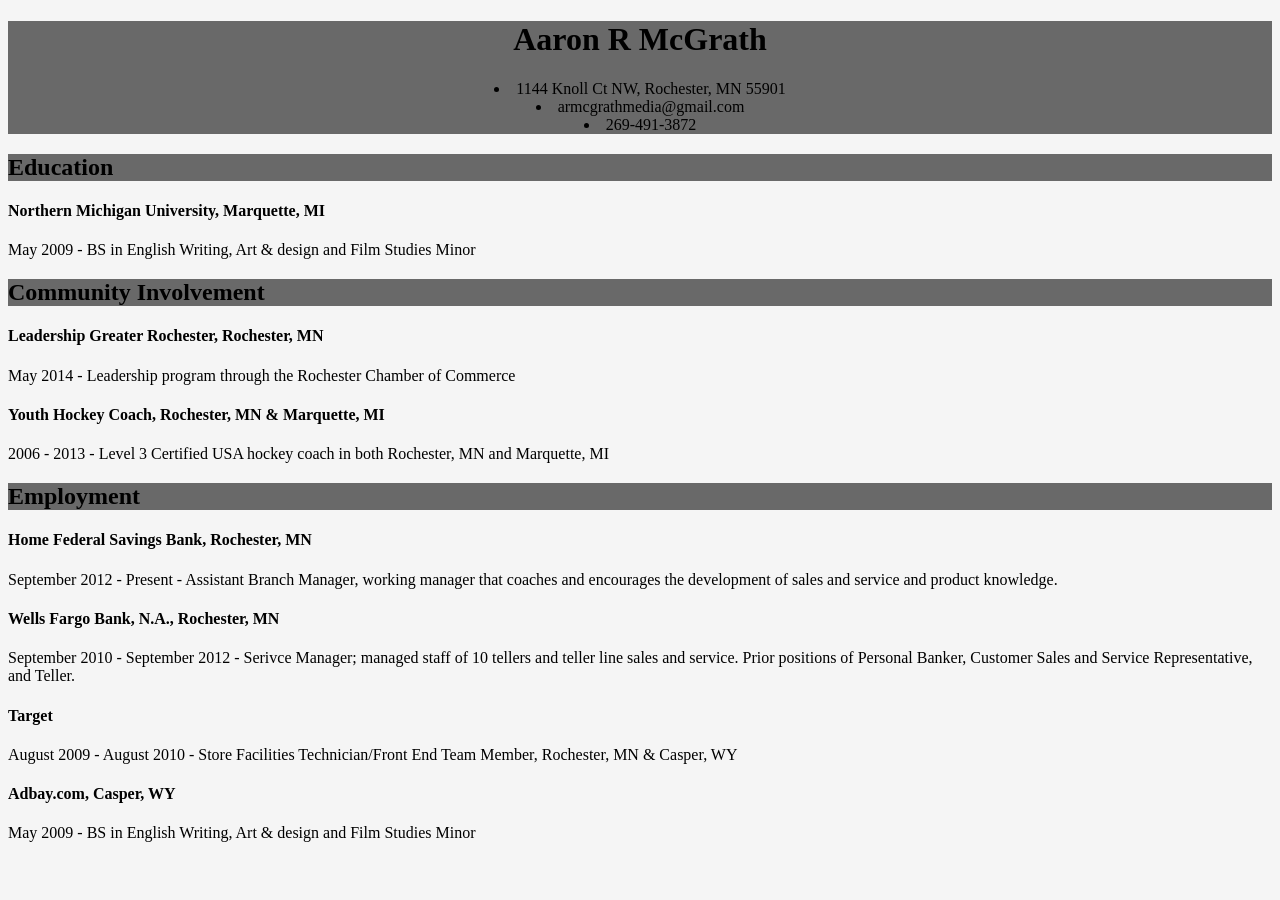
==== index.html @ a24fd762 "HTML Updated file name to be index.html" ====
﻿<!DOCTYPE html>

<html>
<title>Aaron R McGrath Prime Academy Resume</title>
<head>
<link rel="stylesheet" type="text/css" href="index.css">
</head>

<div class="heading">
<title>Aaron R McGrath Resume</title>
 <h1>Aaron R McGrath</h1>
  <li>1144 Knoll Ct NW, Rochester, MN 55901</li>
  <li>armcgrathmedia@gmail.com</li>
  <li>269-491-3872</li>
</div>

<body>
<div class="experience">
 <h2>Education</h2>
  <h4>Northern Michigan University, Marquette, MI</h4>
    <p>May 2009 - BS in English Writing, Art & design and Film Studies Minor</p>
 
<h2>Community Involvement</h2>
  <h4>Leadership Greater Rochester, Rochester, MN</h4>
    <p>May 2014 - Leadership program through the Rochester Chamber of Commerce</p>

<h4>Youth Hockey Coach, Rochester, MN & Marquette, MI</h4>
    <p>2006 - 2013 - Level 3 Certified USA hockey coach in both Rochester, MN and Marquette, MI</p>

<h2>Employment</h2>
  <h4>Home Federal Savings Bank, Rochester, MN</h4>
    <p>September 2012 - Present - Assistant Branch Manager, working manager that coaches and encourages the development of sales and service and product knowledge.</p>
  
  <h4>Wells Fargo Bank, N.A., Rochester, MN</h4>
    <p>September 2010 - September 2012  - Serivce Manager; managed staff of 10 tellers and teller line sales and service. Prior positions of Personal Banker, Customer Sales and Service Representative, and Teller.</p>

  <h4>Target</h4>
    <p>August 2009 - August 2010 - Store Facilities Technician/Front End Team Member, Rochester, MN & Casper, WY</p>

  <h4>Adbay.com, Casper, WY</h4>
    <p>May 2009 - BS in English Writing, Art & design and Film Studies Minor</p>
</div>
</body>




</html>
---- index.css ----
html {
	background-color: whitesmoke;
}

.heading {
	text-align: center;
	background-color: dimgray;
	color:black;
}


h2 {

   background-color: dimgray;
   color:black;
}


h4,p {

    ;
}
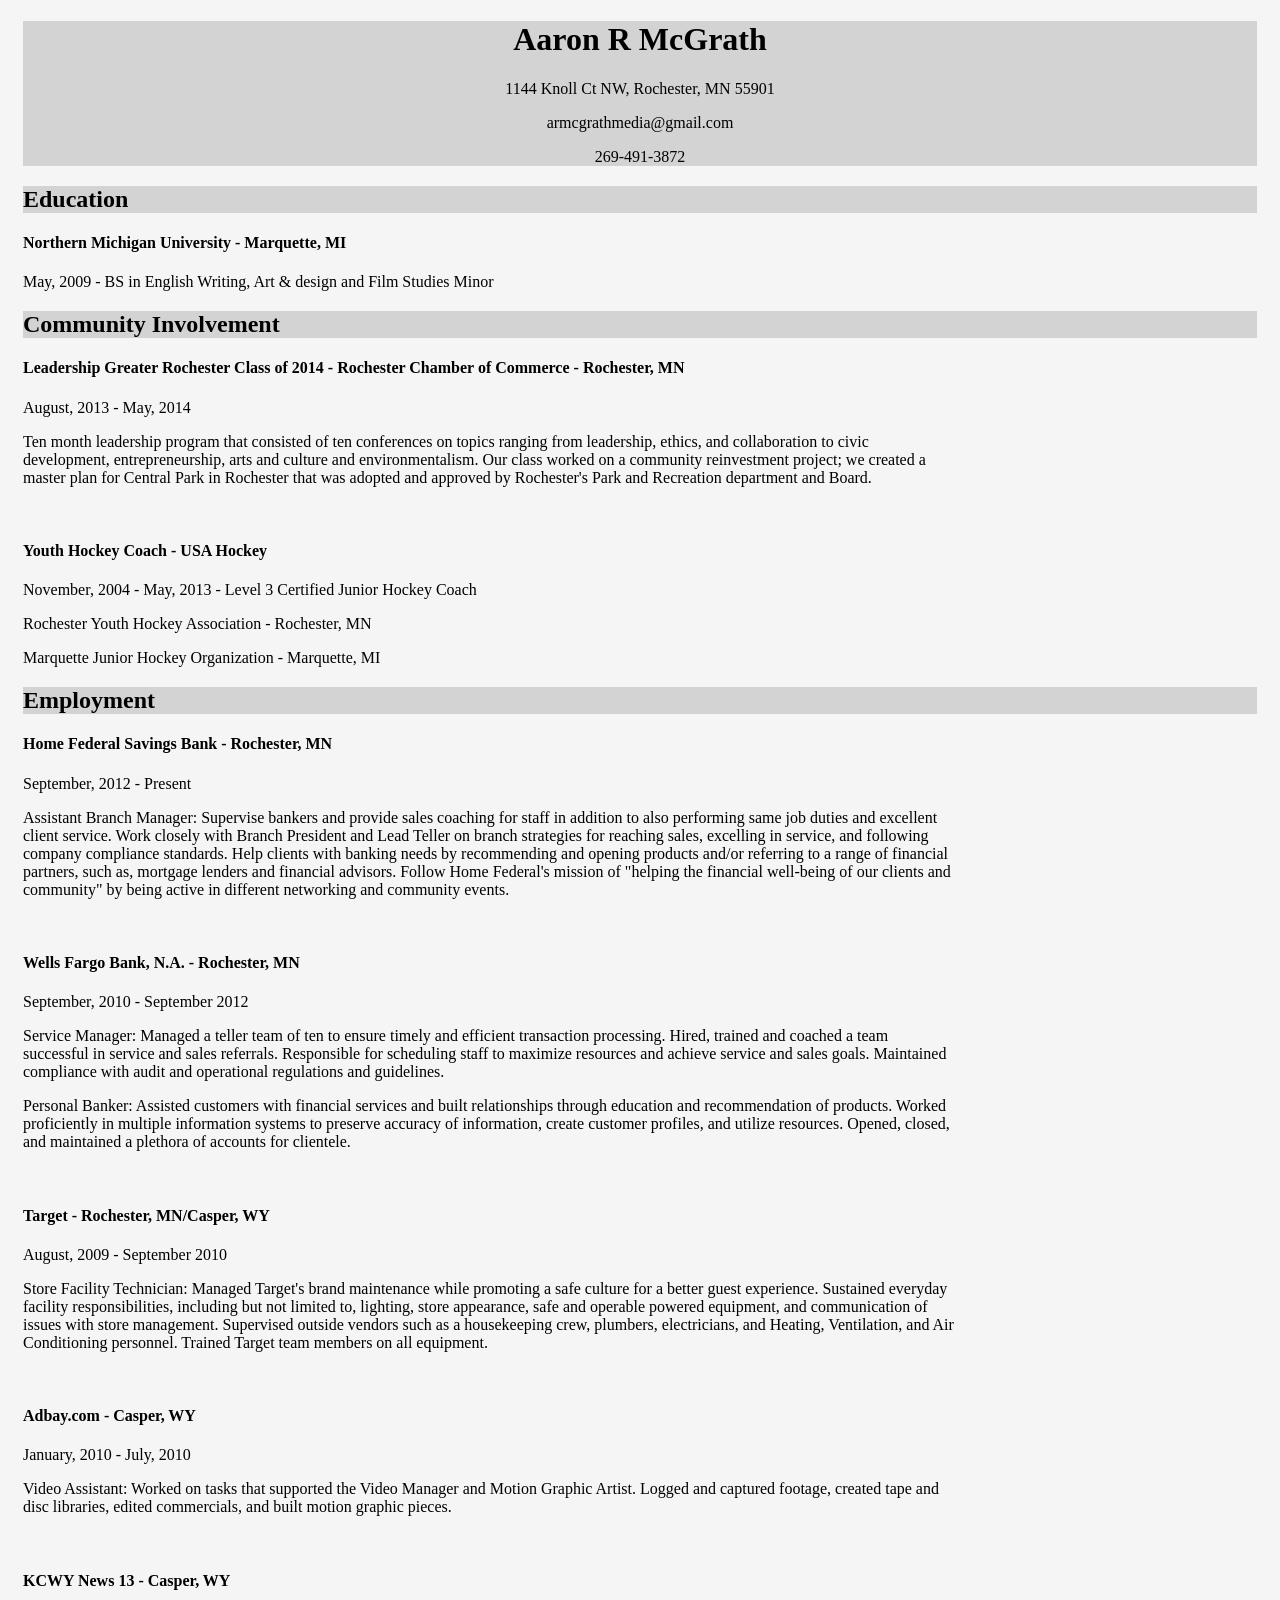
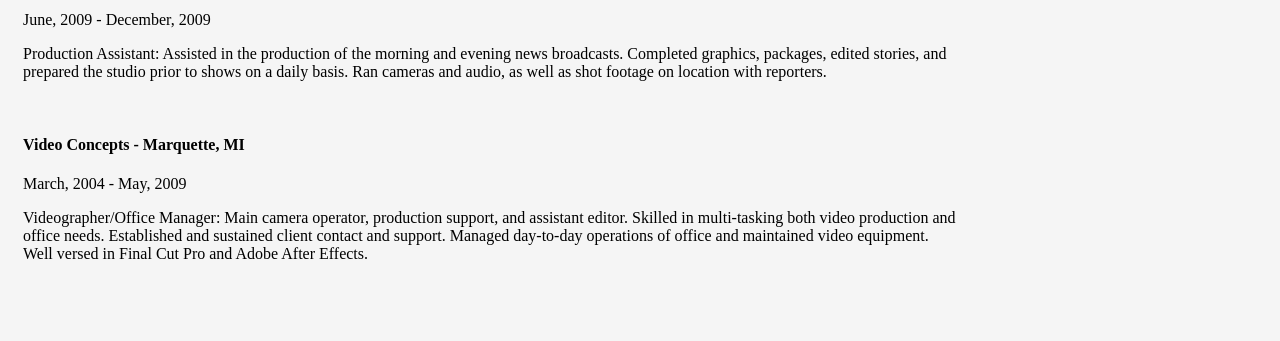
==== commit d97d67d7: "Edit for Prime Application Final Format .css edit for Prime Application." ====
--- a/index.html
+++ b/index.html
@@ -9,37 +9,76 @@
 <div class="heading">
 <title>Aaron R McGrath Resume</title>
  <h1>Aaron R McGrath</h1>
-  <li>1144 Knoll Ct NW, Rochester, MN 55901</li>
-  <li>armcgrathmedia@gmail.com</li>
-  <li>269-491-3872</li>
+  <p>1144 Knoll Ct NW, Rochester, MN 55901</p>
+  <p>armcgrathmedia@gmail.com</p>
+  <p>269-491-3872</p>
 </div>
 
 <body>
+
 <div class="experience">
- <h2>Education</h2>
-  <h4>Northern Michigan University, Marquette, MI</h4>
-    <p>May 2009 - BS in English Writing, Art & design and Film Studies Minor</p>
+
+  <h2>Education</h2>
+   <h4>Northern Michigan University - Marquette, MI</h4>
+     <p>May, 2009 - BS in English Writing, Art & design and Film Studies Minor</p>
+
  
-<h2>Community Involvement</h2>
-  <h4>Leadership Greater Rochester, Rochester, MN</h4>
-    <p>May 2014 - Leadership program through the Rochester Chamber of Commerce</p>
+  <h2>Community Involvement</h2>
+   <h4>Leadership Greater Rochester Class of 2014 - Rochester Chamber of Commerce - Rochester, MN</h4>
+     <p>August, 2013 - May, 2014</p>
+     <p>Ten month leadership program that consisted of ten conferences on topics ranging from leadership, ethics, and collaboration to civic development, entrepreneurship, arts and culture and environmentalism. Our class worked on a community reinvestment project; we created a master plan for Central Park in Rochester that was adopted and approved by Rochester's Park and Recreation department and Board.</p>
 
-<h4>Youth Hockey Coach, Rochester, MN & Marquette, MI</h4>
-    <p>2006 - 2013 - Level 3 Certified USA hockey coach in both Rochester, MN and Marquette, MI</p>
+  <br>
 
-<h2>Employment</h2>
-  <h4>Home Federal Savings Bank, Rochester, MN</h4>
-    <p>September 2012 - Present - Assistant Branch Manager, working manager that coaches and encourages the development of sales and service and product knowledge.</p>
+  <h4>Youth Hockey Coach - USA Hockey</h4>
+    <p>November, 2004 - May, 2013 - Level 3 Certified Junior Hockey Coach</p>
+    <p>Rochester Youth Hockey Association - Rochester, MN</p>
+    <p>Marquette Junior Hockey Organization - Marquette, MI</p>
+
+
+ <h2>Employment</h2>
+  <h4>Home Federal Savings Bank - Rochester, MN</h4>
+    <p>September, 2012 - Present</p>
+    <p>Assistant Branch Manager: Supervise bankers and provide sales coaching for staff in addition to also performing same job duties and excellent client service. Work closely with Branch President and Lead Teller on branch strategies for reaching sales, excelling in service, and following company compliance standards. Help clients with banking needs by recommending and opening products and/or referring to a range of financial partners, such as, mortgage lenders and financial advisors. Follow Home Federal's mission of "helping the financial well-being of our clients and community" by being active in different networking and community events.</p>
+
+ <br>
   
-  <h4>Wells Fargo Bank, N.A., Rochester, MN</h4>
-    <p>September 2010 - September 2012  - Serivce Manager; managed staff of 10 tellers and teller line sales and service. Prior positions of Personal Banker, Customer Sales and Service Representative, and Teller.</p>
+  <h4>Wells Fargo Bank, N.A. - Rochester, MN</h4>
+    <p>September, 2010 - September 2012</p>
+    <p>Service Manager: Managed a teller team of ten to ensure timely and efficient transaction processing. Hired, trained and coached a team successful in service and sales referrals. Responsible for scheduling staff to maximize resources and achieve service and sales goals. Maintained compliance with audit and operational regulations and guidelines.</p>
+    <p>Personal Banker: Assisted customers with financial services and built relationships through education and recommendation of products. Worked proficiently in multiple information systems to preserve accuracy of information, create customer profiles, and utilize resources. Opened, closed, and maintained a plethora of accounts for clientele.</p>
 
-  <h4>Target</h4>
-    <p>August 2009 - August 2010 - Store Facilities Technician/Front End Team Member, Rochester, MN & Casper, WY</p>
+ <br>
 
-  <h4>Adbay.com, Casper, WY</h4>
-    <p>May 2009 - BS in English Writing, Art & design and Film Studies Minor</p>
+  <h4>Target - Rochester, MN/Casper, WY</h4>
+    <p>August, 2009 - September 2010</p>
+    <p>Store Facility Technician: Managed Target's brand maintenance while promoting a safe culture for a better guest experience. Sustained everyday facility responsibilities, including but not limited to, lighting, store appearance, safe and operable powered equipment, and communication of issues with store management. Supervised outside vendors such as a housekeeping crew, plumbers, electricians, and Heating, Ventilation, and Air Conditioning personnel. Trained Target team members on all equipment.</p>
+
+ <br>
+
+  <h4>Adbay.com - Casper, WY</h4>
+    <p>January, 2010 - July, 2010</p>
+    <p>Video Assistant: Worked on tasks that supported the Video Manager and Motion Graphic Artist. Logged and captured footage, created tape and disc libraries, edited commercials, and built motion graphic pieces.</p>
+
+ <br>
+
+  <h4>KCWY News 13 - Casper, WY</h4>
+    <p>June, 2009 - December, 2009</p>
+    <p>Production Assistant: Assisted in the production of the morning and evening news broadcasts. Completed graphics, packages, edited stories, and prepared the studio prior to shows on a daily basis. Ran cameras and audio, as well as shot footage on location with reporters.</p>
+
+ <br>
+
+  <h4>Video Concepts - Marquette, MI</h4>
+    <p>March, 2004 - May, 2009</p>
+    <p>Videographer/Office Manager: Main camera operator, production support, and assistant editor. Skilled in multi-tasking both video production and office needs. Established and sustained client contact and support. Managed day-to-day operations of office and maintained video equipment. Well versed in Final Cut Pro and Adobe After Effects.</p>
+
+ <br>
+ <br>
+ <br>
+
 </div>
+
+
 </body>
 
 
--- a/index.css
+++ b/index.css
@@ -1,22 +1,24 @@
 html {
 	background-color: whitesmoke;
+	padding-left: 15px;
+	padding-right: 15px;
+
 }
 
 .heading {
 	text-align: center;
-	background-color: dimgray;
+	background-color: lightgray;
 	color:black;
 }
 
 
 h2 {
 
-   background-color: dimgray;
+   background-color: lightgray;
    color:black;
 }
 
+.experience p {
 
-h4,p {
-
-    ;
+	padding-right: 300px;
 }
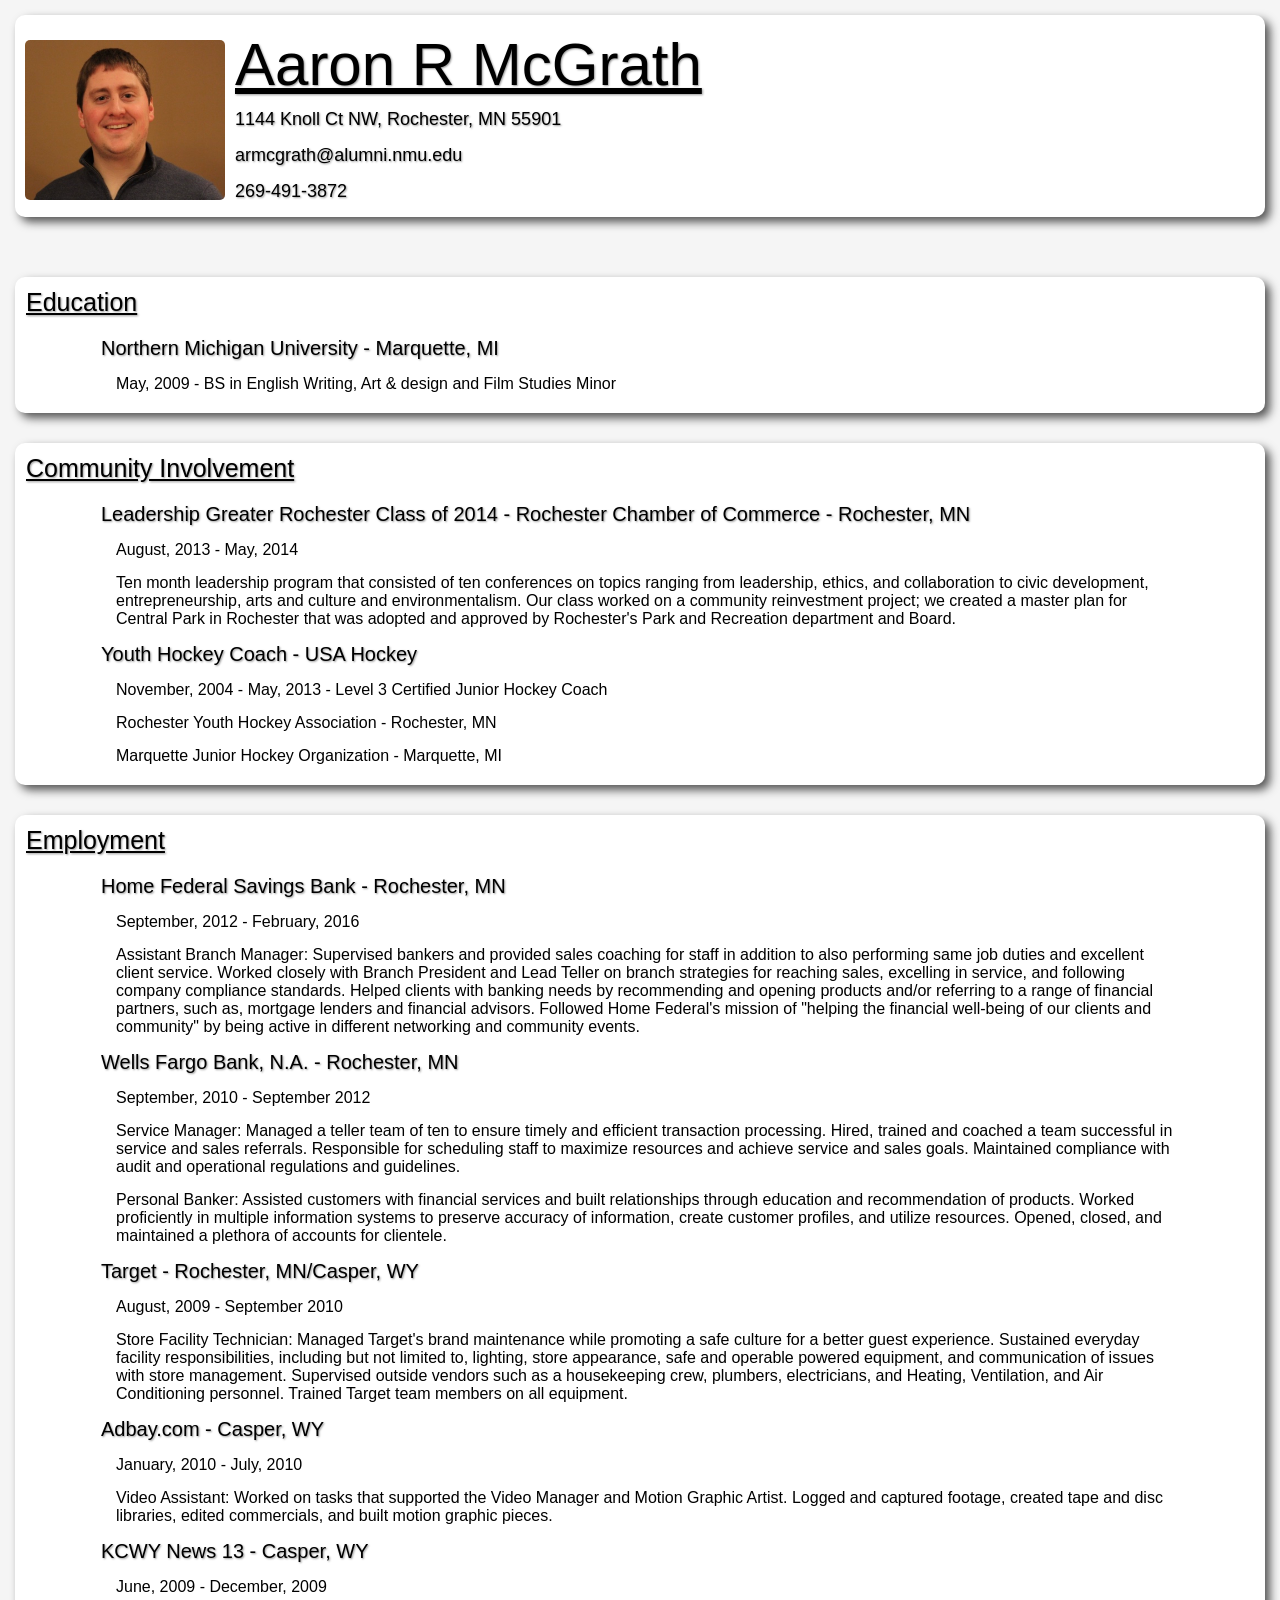
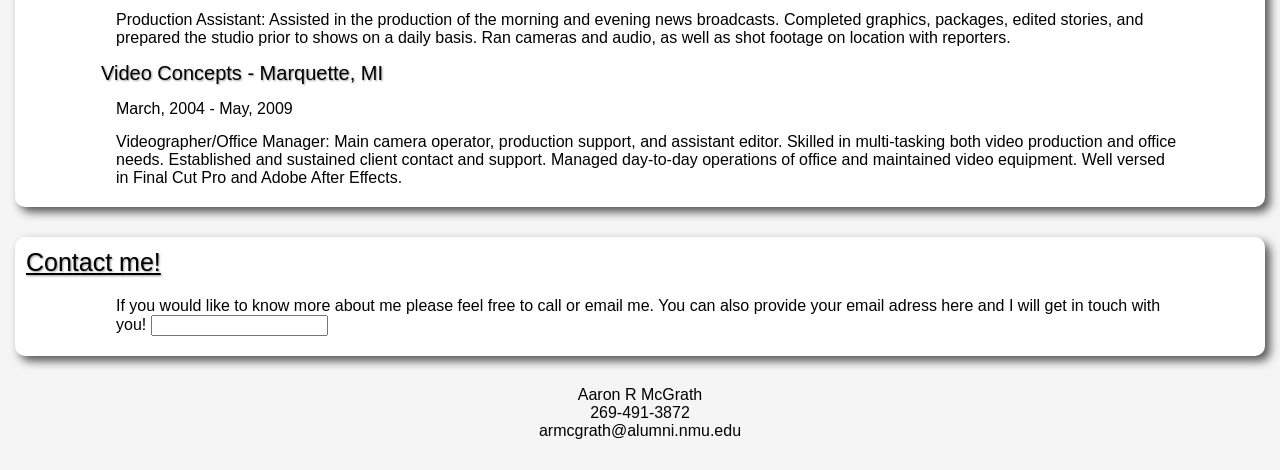
==== commit 5939ee39: "Re-Resume Challenge-Week 1 Changes to Resume after learning more about HTML5 AND CSS3." ====
--- a/index.html
+++ b/index.html
@@ -1,4 +1,4 @@
-﻿<!DOCTYPE html>
+<!DOCTYPE html>
 
 <html>
 <title>Aaron R McGrath Prime Academy Resume</title>
@@ -6,78 +6,80 @@
 <link rel="stylesheet" type="text/css" href="index.css">
 </head>
 
-<div class="heading">
-<title>Aaron R McGrath Resume</title>
- <h1>Aaron R McGrath</h1>
-  <p>1144 Knoll Ct NW, Rochester, MN 55901</p>
-  <p>armcgrathmedia@gmail.com</p>
-  <p>269-491-3872</p>
-</div>
+<header>
+  <h1><img src="a_mcgrath_resume.jpg" alt=“My Picture” />Aaron R McGrath</h1>
+    <p>1144 Knoll Ct NW, Rochester, MN 55901</p>
+    <p>armcgrath@alumni.nmu.edu</p>
+    <p>269-491-3872</p>
+</header>
 
 <body>
 
-<div class="experience">
+<main class=experience>
 
-  <h2>Education</h2>
-   <h4>Northern Michigan University - Marquette, MI</h4>
-     <p>May, 2009 - BS in English Writing, Art & design and Film Studies Minor</p>
+  <main class=education>
 
- 
-  <h2>Community Involvement</h2>
-   <h4>Leadership Greater Rochester Class of 2014 - Rochester Chamber of Commerce - Rochester, MN</h4>
-     <p>August, 2013 - May, 2014</p>
-     <p>Ten month leadership program that consisted of ten conferences on topics ranging from leadership, ethics, and collaboration to civic development, entrepreneurship, arts and culture and environmentalism. Our class worked on a community reinvestment project; we created a master plan for Central Park in Rochester that was adopted and approved by Rochester's Park and Recreation department and Board.</p>
+    <h2>Education</h2>
+      <h3>Northern Michigan University - Marquette, MI</h3>
+       <p>May, 2009 - BS in English Writing, Art & design and Film Studies Minor</p>
+  </main>
 
-  <br>
+  <main class=community>
+    <h2>Community Involvement</h2>
+      <h3>Leadership Greater Rochester Class of 2014 - Rochester Chamber of Commerce - Rochester, MN</h3>
+        <p>August, 2013 - May, 2014</p>
+        <p>Ten month leadership program that consisted of ten conferences on topics ranging from leadership, ethics, and collaboration to civic development, entrepreneurship, arts and culture and environmentalism. Our class worked on a community reinvestment project; we created a master plan for Central Park in Rochester that was adopted and approved by Rochester's Park and Recreation department and Board.</p>
 
-  <h4>Youth Hockey Coach - USA Hockey</h4>
-    <p>November, 2004 - May, 2013 - Level 3 Certified Junior Hockey Coach</p>
-    <p>Rochester Youth Hockey Association - Rochester, MN</p>
-    <p>Marquette Junior Hockey Organization - Marquette, MI</p>
+      <h3>Youth Hockey Coach - USA Hockey</h3>
+        <p>November, 2004 - May, 2013 - Level 3 Certified Junior Hockey Coach</p>
+        <p>Rochester Youth Hockey Association - Rochester, MN</p>
+        <p>Marquette Junior Hockey Organization - Marquette, MI</p>
+  </main>
+
+  <main class=employment>
+
+    <h2>Employment</h2>
+      <h3>Home Federal Savings Bank - Rochester, MN</h3>
+        <p>September, 2012 - February, 2016</p>
+        <p>Assistant Branch Manager: Supervised bankers and provided sales coaching for staff in addition to also performing same job duties and excellent client service. Worked closely with Branch President and Lead Teller on branch strategies for reaching sales, excelling in service, and following company compliance standards. Helped clients with banking needs by recommending and opening products and/or referring to a range of financial partners, such as, mortgage lenders and financial advisors. Followed Home Federal's mission of "helping the financial well-being of our clients and community" by being active in different networking and community events.</p>
+
+  
+      <h3>Wells Fargo Bank, N.A. - Rochester, MN</h3>
+        <p>September, 2010 - September 2012</p>
+        <p>Service Manager: Managed a teller team of ten to ensure timely and efficient transaction processing. Hired, trained and coached a team successful in service and sales referrals. Responsible for scheduling staff to maximize resources and achieve service and sales goals. Maintained compliance with audit and operational regulations and guidelines.</p>
+        <p>Personal Banker: Assisted customers with financial services and built relationships through education and recommendation of products. Worked proficiently in multiple information systems to preserve accuracy of information, create customer profiles, and utilize resources. Opened, closed, and maintained a plethora of accounts for clientele.</p>
 
 
- <h2>Employment</h2>
-  <h4>Home Federal Savings Bank - Rochester, MN</h4>
-    <p>September, 2012 - Present</p>
-    <p>Assistant Branch Manager: Supervise bankers and provide sales coaching for staff in addition to also performing same job duties and excellent client service. Work closely with Branch President and Lead Teller on branch strategies for reaching sales, excelling in service, and following company compliance standards. Help clients with banking needs by recommending and opening products and/or referring to a range of financial partners, such as, mortgage lenders and financial advisors. Follow Home Federal's mission of "helping the financial well-being of our clients and community" by being active in different networking and community events.</p>
+      <h3>Target - Rochester, MN/Casper, WY</h3>
+        <p>August, 2009 - September 2010</p>
+        <p>Store Facility Technician: Managed Target's brand maintenance while promoting a safe culture for a better guest experience. Sustained everyday facility responsibilities, including but not limited to, lighting, store appearance, safe and operable powered equipment, and communication of issues with store management. Supervised outside vendors such as a housekeeping crew, plumbers, electricians, and Heating, Ventilation, and Air Conditioning personnel. Trained Target team members on all equipment.</p>
 
- <br>
-  
-  <h4>Wells Fargo Bank, N.A. - Rochester, MN</h4>
-    <p>September, 2010 - September 2012</p>
-    <p>Service Manager: Managed a teller team of ten to ensure timely and efficient transaction processing. Hired, trained and coached a team successful in service and sales referrals. Responsible for scheduling staff to maximize resources and achieve service and sales goals. Maintained compliance with audit and operational regulations and guidelines.</p>
-    <p>Personal Banker: Assisted customers with financial services and built relationships through education and recommendation of products. Worked proficiently in multiple information systems to preserve accuracy of information, create customer profiles, and utilize resources. Opened, closed, and maintained a plethora of accounts for clientele.</p>
 
- <br>
+      <h3>Adbay.com - Casper, WY</h3>
+        <p>January, 2010 - July, 2010</p>
+        <p>Video Assistant: Worked on tasks that supported the Video Manager and Motion Graphic Artist. Logged and captured footage, created tape and disc libraries, edited commercials, and built motion graphic pieces.</p>
 
-  <h4>Target - Rochester, MN/Casper, WY</h4>
-    <p>August, 2009 - September 2010</p>
-    <p>Store Facility Technician: Managed Target's brand maintenance while promoting a safe culture for a better guest experience. Sustained everyday facility responsibilities, including but not limited to, lighting, store appearance, safe and operable powered equipment, and communication of issues with store management. Supervised outside vendors such as a housekeeping crew, plumbers, electricians, and Heating, Ventilation, and Air Conditioning personnel. Trained Target team members on all equipment.</p>
 
- <br>
+      <h3>KCWY News 13 - Casper, WY</h3>
+        <p>June, 2009 - December, 2009</p>
+        <p>Production Assistant: Assisted in the production of the morning and evening news broadcasts. Completed graphics, packages, edited stories, and prepared the studio prior to shows on a daily basis. Ran cameras and audio, as well as shot footage on location with reporters.</p>
 
-  <h4>Adbay.com - Casper, WY</h4>
-    <p>January, 2010 - July, 2010</p>
-    <p>Video Assistant: Worked on tasks that supported the Video Manager and Motion Graphic Artist. Logged and captured footage, created tape and disc libraries, edited commercials, and built motion graphic pieces.</p>
 
- <br>
+      <h3>Video Concepts - Marquette, MI</h3>
+        <p>March, 2004 - May, 2009</p>
+        <p>Videographer/Office Manager: Main camera operator, production support, and assistant editor. Skilled in multi-tasking both video production and office needs. Established and sustained client contact and support. Managed day-to-day operations of office and maintained video equipment. Well versed in Final Cut Pro and Adobe After Effects.</p>
+  </main>
 
-  <h4>KCWY News 13 - Casper, WY</h4>
-    <p>June, 2009 - December, 2009</p>
-    <p>Production Assistant: Assisted in the production of the morning and evening news broadcasts. Completed graphics, packages, edited stories, and prepared the studio prior to shows on a daily basis. Ran cameras and audio, as well as shot footage on location with reporters.</p>
+  <section class=contact-me>
+    <h2>Contact me!</h2>
+      <p>If you would like to know more about me please feel free to call or email me. You can also provide your email adress here and I will get in touch with you! <input type="email"></p>
+  </section>
 
- <br>
+</main>
 
-  <h4>Video Concepts - Marquette, MI</h4>
-    <p>March, 2004 - May, 2009</p>
-    <p>Videographer/Office Manager: Main camera operator, production support, and assistant editor. Skilled in multi-tasking both video production and office needs. Established and sustained client contact and support. Managed day-to-day operations of office and maintained video equipment. Well versed in Final Cut Pro and Adobe After Effects.</p>
-
- <br>
- <br>
- <br>
-
-</div>
-
+<footer>
+  <p>Aaron R McGrath<br>269-491-3872<br>armcgrath@alumni.nmu.edu</p>
+</footer>
 
 </body>
 
--- a/index.css
+++ b/index.css
@@ -1,24 +1,98 @@
+
+html, body, h1, h2, h3, p {
+      padding: 0;
+      border: 0;
+      margin: 0;
+      font-size: 100%;
+      font: inherit;
+}
+
 html {
 	background-color: whitesmoke;
-	padding-left: 15px;
-	padding-right: 15px;
-
+	margin: 15px;
+	font-family: Arial, Helvetica, sans-serif;
 }
 
-.heading {
-	text-align: center;
-	background-color: lightgray;
-	color:black;
+header {
+	background-color: white;
+	border-radius: 10px;
+	color: black;
+	text-shadow: 1px 1px 2px #999999;
+	box-shadow: 5px 5px 10px #545454;
+}
+header h1 {
+	font-size: 60px;
+	padding: 15px 0 10px 0;
+	text-decoration: underline;
 }
 
+header img {
+	float: left;
+	border-radius: 5px;
+    width: 200px;
+    height: 160px;
+    margin: 10px;
+}
 
-h2 {
+header p {
+	float: center;
+	font-size: 18px;
+}
+.experience {
+	margin-top: 60px;
+}
 
-   background-color: lightgray;
-   color:black;
+.education {
+	background-color: white;
+	border-radius: 10px;
+	padding: 11px 11px 5px 11px;
+	box-shadow: 5px 5px 10px #545454;
+	margin-bottom: 30px;
+}
+
+.community {
+	background-color: white;
+	border-radius: 10px;
+	padding: 11px 11px 5px 11px;
+	box-shadow: 5px 5px 10px #545454;
+	margin-bottom: 30px;
+}
+
+.employment {
+	background-color: white;
+	border-radius: 10px;
+	padding: 11px 11px 5px 11px;
+	box-shadow: 5px 5px 10px #545454;
+	margin-bottom: 30px;
+}
+
+.experience h2 {
+	text-shadow: 1px 1px 2px #999999;
+	font-size: 25px;
+	text-decoration: underline;
+	margin-bottom: 20px;
+}
+
+.experience h3, p {
+	padding: 0 75px 15px 75px;
 }
 
 .experience p {
+	margin-left: 15px;
+}
 
-	padding-right: 300px;
+.experience h3 {
+	text-shadow: 1px 1px 2px #999999;
+	font-size: 20px;
+}
+
+.contact-me {
+	background-color: white;
+	border-radius: 10px;
+	padding: 11px 11px 5px 11px;
+	box-shadow: 5px 5px 10px #545454;
+	margin-bottom: 30px;
+}
+footer {
+	text-align: center;
 }
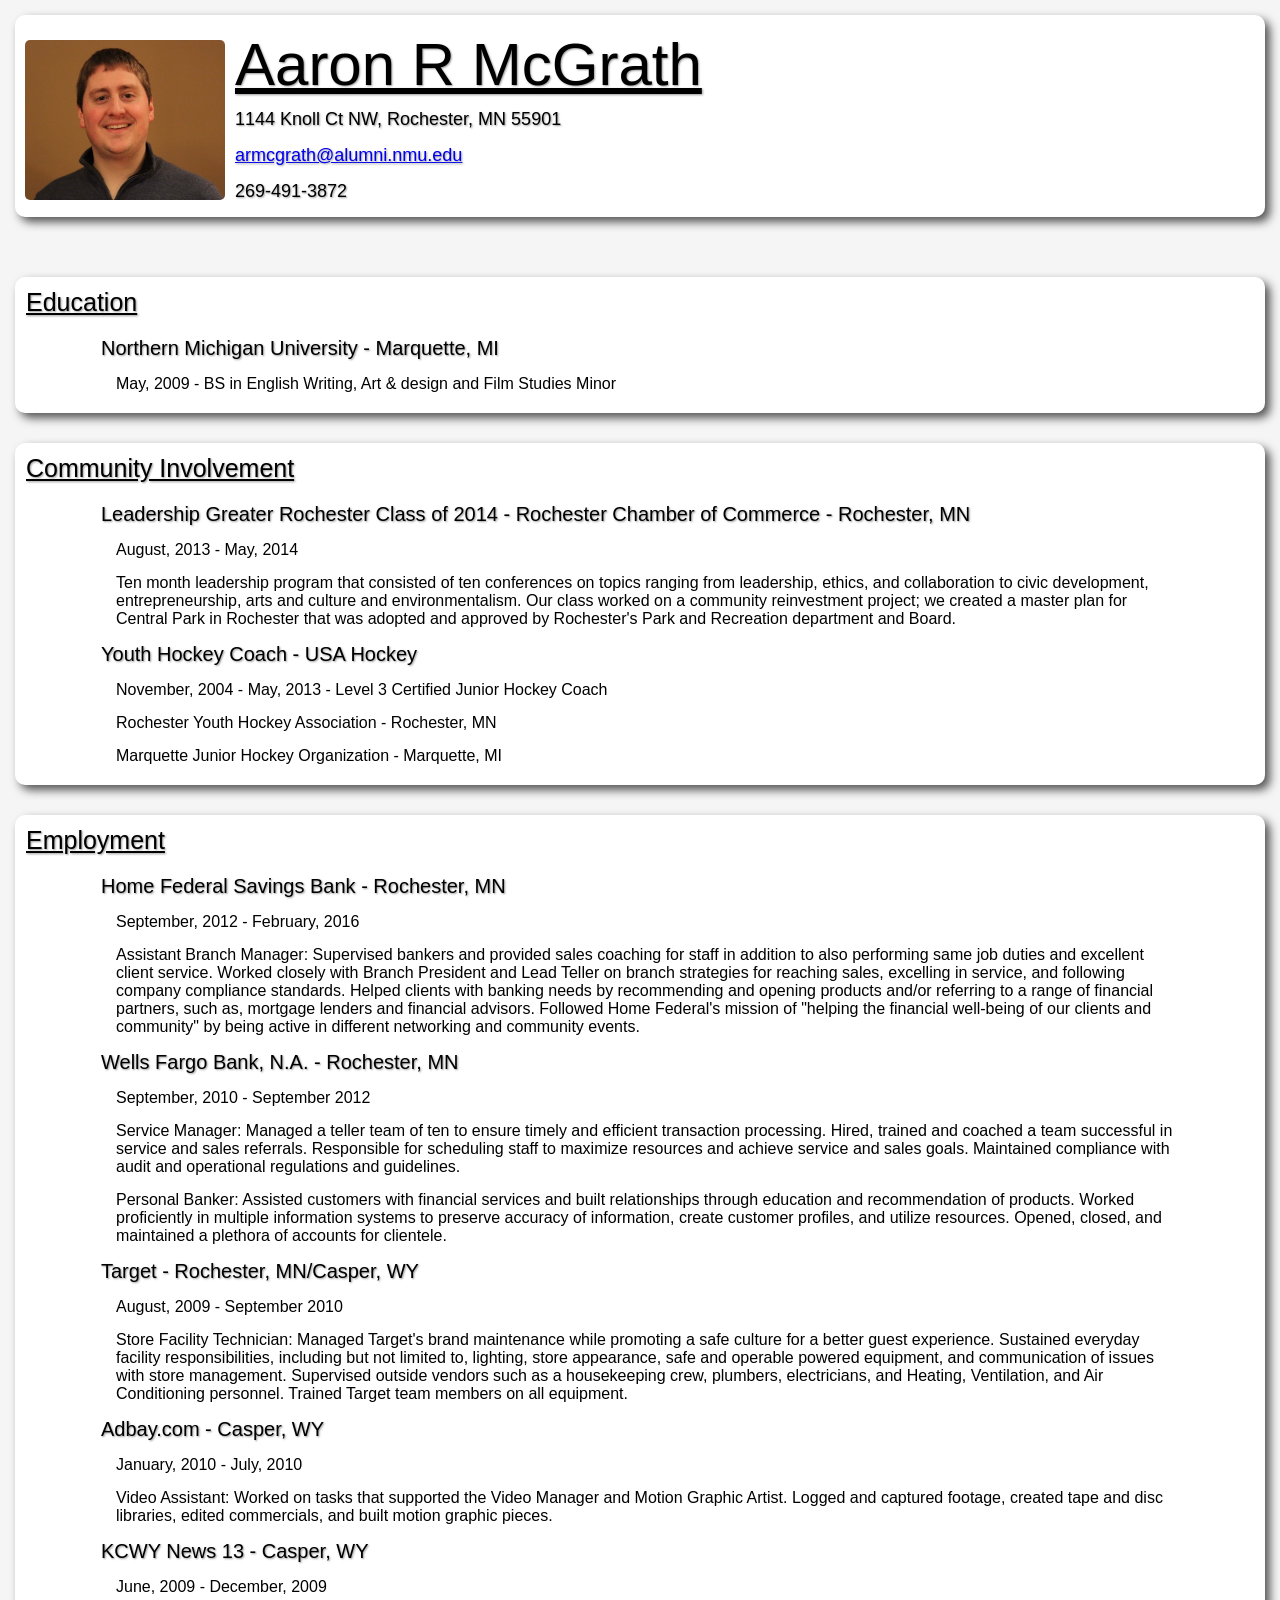
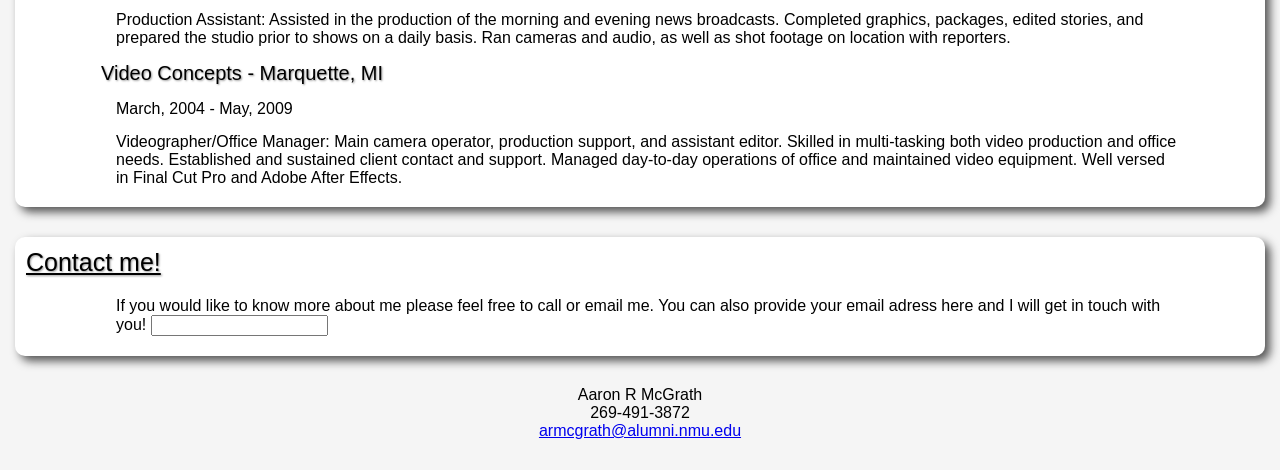
==== commit 74905f6c: "Email launch links Added code to enable clicking email to open a new message." ====
--- a/index.html
+++ b/index.html
@@ -9,7 +9,7 @@
 <header>
   <h1><img src="a_mcgrath_resume.jpg" alt=“My Picture” />Aaron R McGrath</h1>
     <p>1144 Knoll Ct NW, Rochester, MN 55901</p>
-    <p>armcgrath@alumni.nmu.edu</p>
+    <p> <a href="mailto:armcgrath@alumni.nmu.edu?subject=Contact">armcgrath@alumni.nmu.edu</a> </p>
     <p>269-491-3872</p>
 </header>
 
@@ -78,7 +78,7 @@
 </main>
 
 <footer>
-  <p>Aaron R McGrath<br>269-491-3872<br>armcgrath@alumni.nmu.edu</p>
+  <p>Aaron R McGrath<br>269-491-3872<br> <a href="mailto:armcgrath@alumni.nmu.edu?subject=Contact">armcgrath@alumni.nmu.edu</a> </p>
 </footer>
 
 </body>
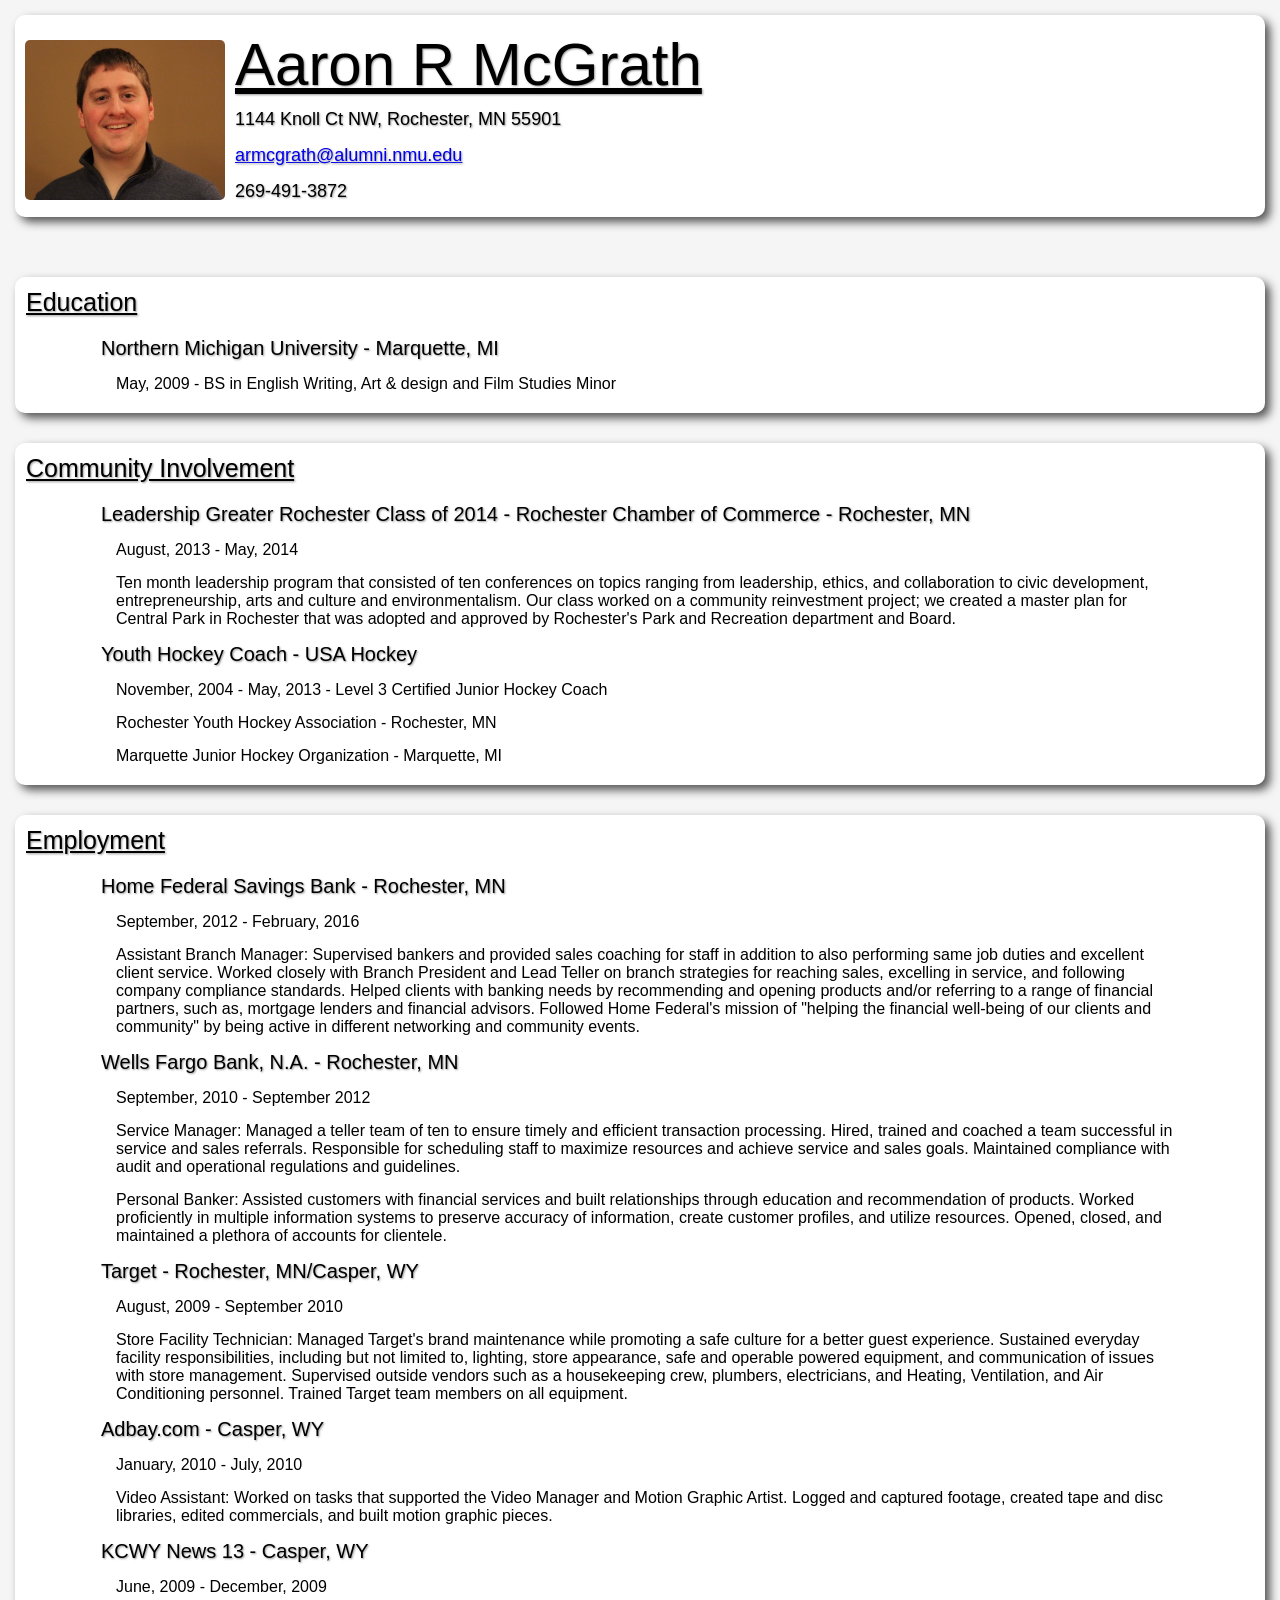
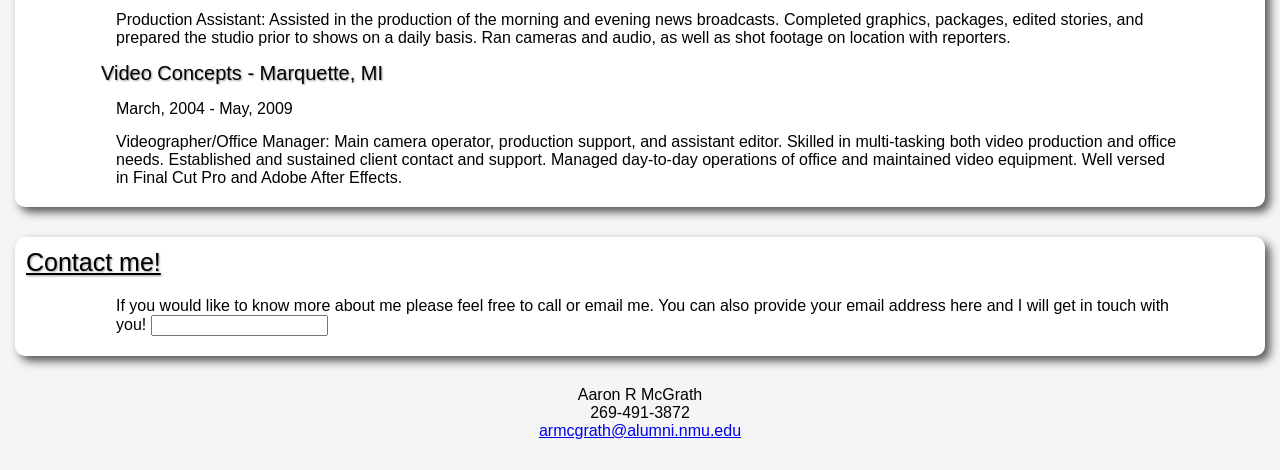
==== commit 234735f8: "Section and spelling change Updated <main> tags to be <section> tags except one that needs to be the" ====
--- a/index.html
+++ b/index.html
@@ -17,14 +17,14 @@
 
 <main class=experience>
 
-  <main class=education>
+  <section class=education>
 
     <h2>Education</h2>
       <h3>Northern Michigan University - Marquette, MI</h3>
        <p>May, 2009 - BS in English Writing, Art & design and Film Studies Minor</p>
-  </main>
+  </section>
 
-  <main class=community>
+  <section class=community>
     <h2>Community Involvement</h2>
       <h3>Leadership Greater Rochester Class of 2014 - Rochester Chamber of Commerce - Rochester, MN</h3>
         <p>August, 2013 - May, 2014</p>
@@ -34,9 +34,9 @@
         <p>November, 2004 - May, 2013 - Level 3 Certified Junior Hockey Coach</p>
         <p>Rochester Youth Hockey Association - Rochester, MN</p>
         <p>Marquette Junior Hockey Organization - Marquette, MI</p>
-  </main>
+  </section>
 
-  <main class=employment>
+  <section class=employment>
 
     <h2>Employment</h2>
       <h3>Home Federal Savings Bank - Rochester, MN</h3>
@@ -68,11 +68,11 @@
       <h3>Video Concepts - Marquette, MI</h3>
         <p>March, 2004 - May, 2009</p>
         <p>Videographer/Office Manager: Main camera operator, production support, and assistant editor. Skilled in multi-tasking both video production and office needs. Established and sustained client contact and support. Managed day-to-day operations of office and maintained video equipment. Well versed in Final Cut Pro and Adobe After Effects.</p>
-  </main>
+  </section>
 
   <section class=contact-me>
     <h2>Contact me!</h2>
-      <p>If you would like to know more about me please feel free to call or email me. You can also provide your email adress here and I will get in touch with you! <input type="email"></p>
+      <p>If you would like to know more about me please feel free to call or email me. You can also provide your email address here and I will get in touch with you! <input type="email"></p>
   </section>
 
 </main>
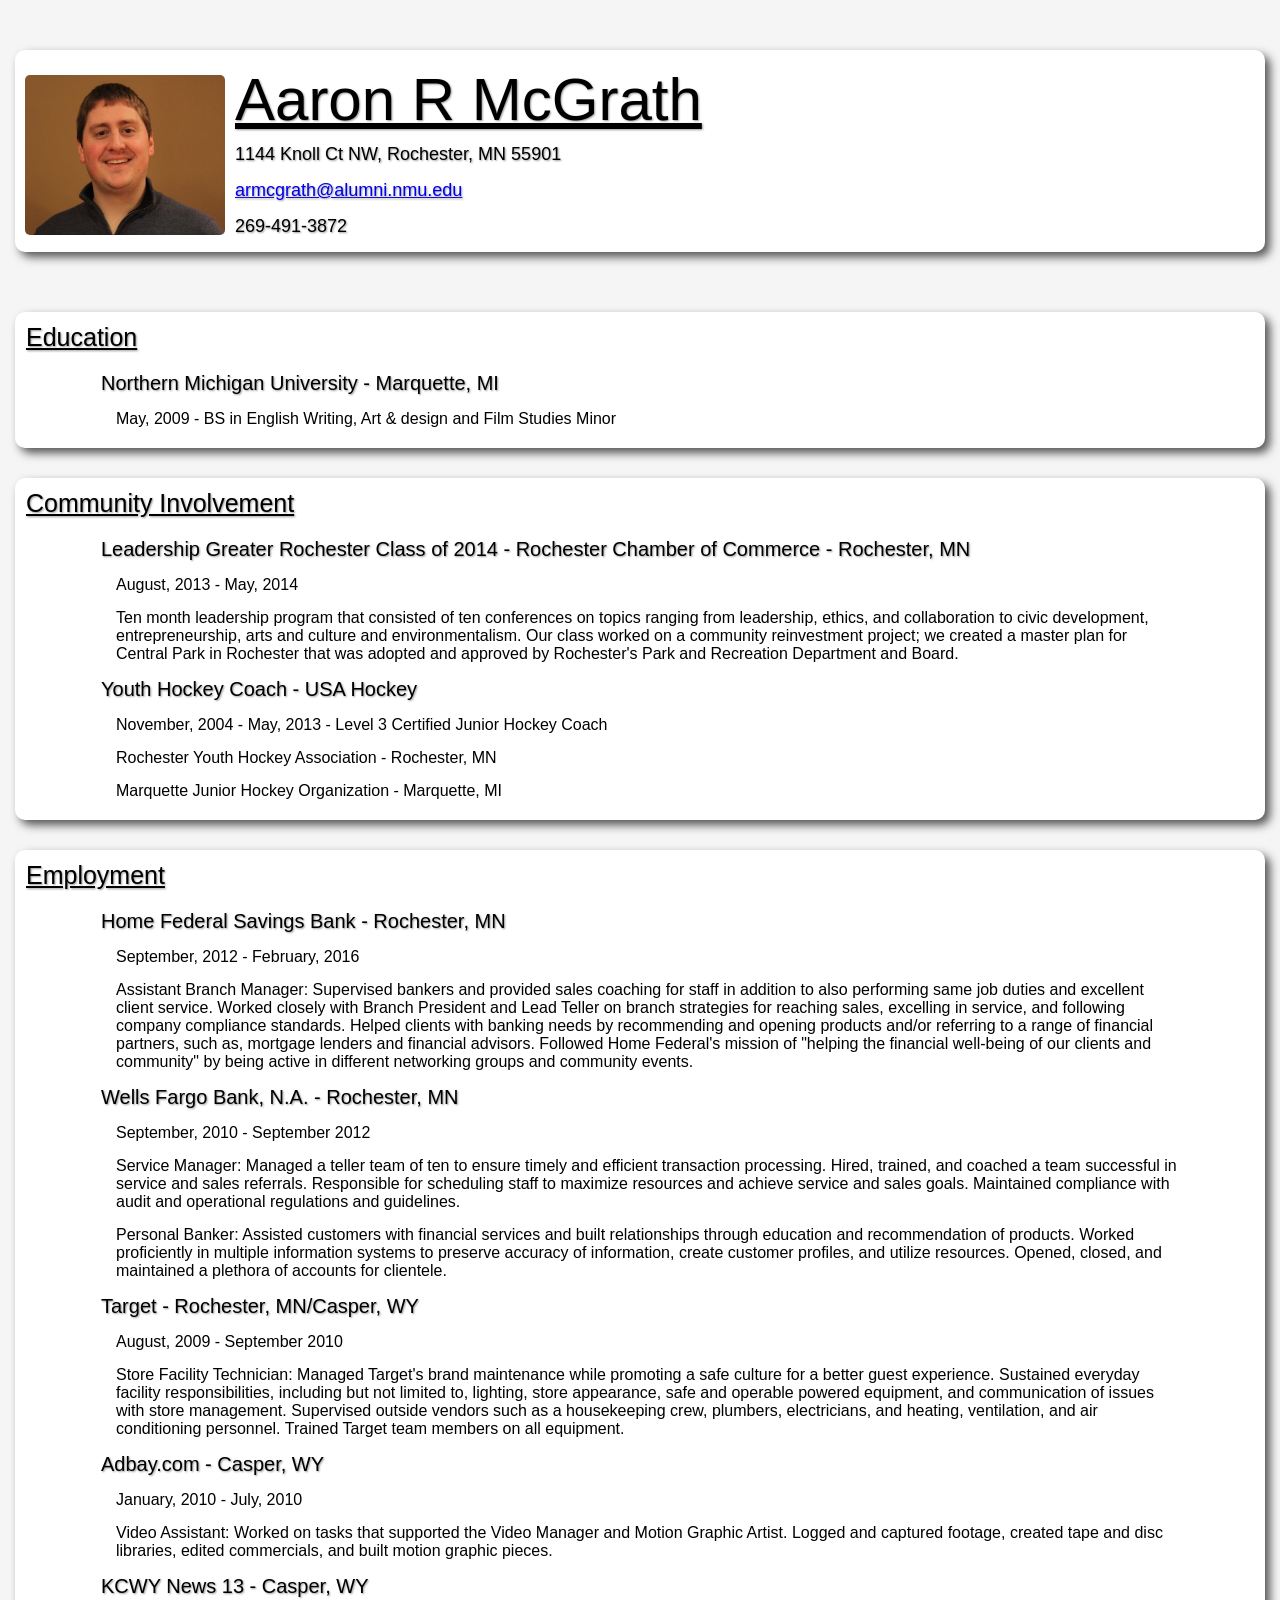
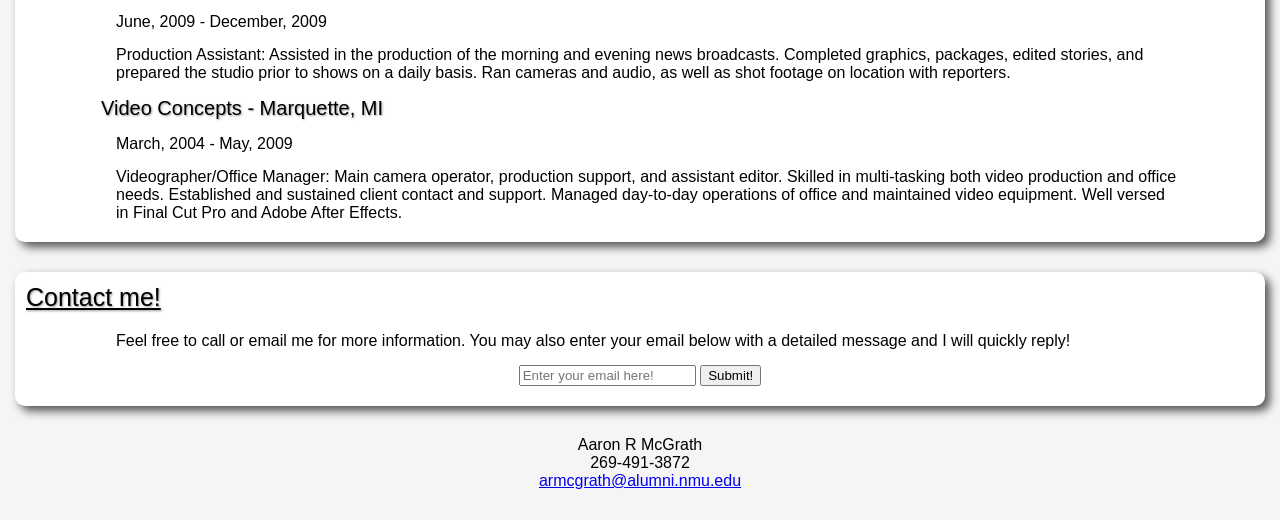
==== commit ffadabc6: "Content Update A quick stylistic update on the “Contact Me!” section as well as some content updates" ====
--- a/index.html
+++ b/index.html
@@ -9,7 +9,7 @@
 <header>
   <h1><img src="a_mcgrath_resume.jpg" alt=“My Picture” />Aaron R McGrath</h1>
     <p>1144 Knoll Ct NW, Rochester, MN 55901</p>
-    <p> <a href="mailto:armcgrath@alumni.nmu.edu?subject=Contact">armcgrath@alumni.nmu.edu</a> </p>
+    <p> <a href="mailto:armcgrath@alumni.nmu.edu?subject=Hello!">armcgrath@alumni.nmu.edu</a> </p>
     <p>269-491-3872</p>
 </header>
 
@@ -28,7 +28,7 @@
     <h2>Community Involvement</h2>
       <h3>Leadership Greater Rochester Class of 2014 - Rochester Chamber of Commerce - Rochester, MN</h3>
         <p>August, 2013 - May, 2014</p>
-        <p>Ten month leadership program that consisted of ten conferences on topics ranging from leadership, ethics, and collaboration to civic development, entrepreneurship, arts and culture and environmentalism. Our class worked on a community reinvestment project; we created a master plan for Central Park in Rochester that was adopted and approved by Rochester's Park and Recreation department and Board.</p>
+        <p>Ten month leadership program that consisted of ten conferences on topics ranging from leadership, ethics, and collaboration to civic development, entrepreneurship, arts and culture and environmentalism. Our class worked on a community reinvestment project; we created a master plan for Central Park in Rochester that was adopted and approved by Rochester's Park and Recreation Department and Board.</p>
 
       <h3>Youth Hockey Coach - USA Hockey</h3>
         <p>November, 2004 - May, 2013 - Level 3 Certified Junior Hockey Coach</p>
@@ -41,18 +41,18 @@
     <h2>Employment</h2>
       <h3>Home Federal Savings Bank - Rochester, MN</h3>
         <p>September, 2012 - February, 2016</p>
-        <p>Assistant Branch Manager: Supervised bankers and provided sales coaching for staff in addition to also performing same job duties and excellent client service. Worked closely with Branch President and Lead Teller on branch strategies for reaching sales, excelling in service, and following company compliance standards. Helped clients with banking needs by recommending and opening products and/or referring to a range of financial partners, such as, mortgage lenders and financial advisors. Followed Home Federal's mission of "helping the financial well-being of our clients and community" by being active in different networking and community events.</p>
+        <p>Assistant Branch Manager: Supervised bankers and provided sales coaching for staff in addition to also performing same job duties and excellent client service. Worked closely with Branch President and Lead Teller on branch strategies for reaching sales, excelling in service, and following company compliance standards. Helped clients with banking needs by recommending and opening products and/or referring to a range of financial partners, such as, mortgage lenders and financial advisors. Followed Home Federal's mission of "helping the financial well-being of our clients and community" by being active in different networking groups and community events.</p>
 
   
       <h3>Wells Fargo Bank, N.A. - Rochester, MN</h3>
         <p>September, 2010 - September 2012</p>
-        <p>Service Manager: Managed a teller team of ten to ensure timely and efficient transaction processing. Hired, trained and coached a team successful in service and sales referrals. Responsible for scheduling staff to maximize resources and achieve service and sales goals. Maintained compliance with audit and operational regulations and guidelines.</p>
+        <p>Service Manager: Managed a teller team of ten to ensure timely and efficient transaction processing. Hired, trained, and coached a team successful in service and sales referrals. Responsible for scheduling staff to maximize resources and achieve service and sales goals. Maintained compliance with audit and operational regulations and guidelines.</p>
         <p>Personal Banker: Assisted customers with financial services and built relationships through education and recommendation of products. Worked proficiently in multiple information systems to preserve accuracy of information, create customer profiles, and utilize resources. Opened, closed, and maintained a plethora of accounts for clientele.</p>
 
 
       <h3>Target - Rochester, MN/Casper, WY</h3>
         <p>August, 2009 - September 2010</p>
-        <p>Store Facility Technician: Managed Target's brand maintenance while promoting a safe culture for a better guest experience. Sustained everyday facility responsibilities, including but not limited to, lighting, store appearance, safe and operable powered equipment, and communication of issues with store management. Supervised outside vendors such as a housekeeping crew, plumbers, electricians, and Heating, Ventilation, and Air Conditioning personnel. Trained Target team members on all equipment.</p>
+        <p>Store Facility Technician: Managed Target's brand maintenance while promoting a safe culture for a better guest experience. Sustained everyday facility responsibilities, including but not limited to, lighting, store appearance, safe and operable powered equipment, and communication of issues with store management. Supervised outside vendors such as a housekeeping crew, plumbers, electricians, and heating, ventilation, and air conditioning personnel. Trained Target team members on all equipment.</p>
 
 
       <h3>Adbay.com - Casper, WY</h3>
@@ -72,13 +72,19 @@
 
   <section class=contact-me>
     <h2>Contact me!</h2>
-      <p>If you would like to know more about me please feel free to call or email me. You can also provide your email address here and I will get in touch with you! <input type="email"></p>
+      <p>Feel free to call or email me for more information. You may also enter your email below with a detailed message and I will quickly reply! 
+      <br>
+      <form>
+        <input type="email" placeholder="Enter your email here!">
+        <input type="submit" value="Submit!">
+      </form></p>
+
   </section>
 
 </main>
 
 <footer>
-  <p>Aaron R McGrath<br>269-491-3872<br> <a href="mailto:armcgrath@alumni.nmu.edu?subject=Contact">armcgrath@alumni.nmu.edu</a> </p>
+  <p>Aaron R McGrath<br>269-491-3872<br> <a href="mailto:armcgrath@alumni.nmu.edu?subject=Hello!">armcgrath@alumni.nmu.edu</a> </p>
 </footer>
 
 </body>
--- a/index.css
+++ b/index.css
@@ -14,6 +14,7 @@
 }
 
 header {
+	margin-top: 35px;
 	background-color: white;
 	border-radius: 10px;
 	color: black;
@@ -93,6 +94,10 @@
 	box-shadow: 5px 5px 10px #545454;
 	margin-bottom: 30px;
 }
+
+form {
+	text-align: center;
+}
 footer {
 	text-align: center;
 }
